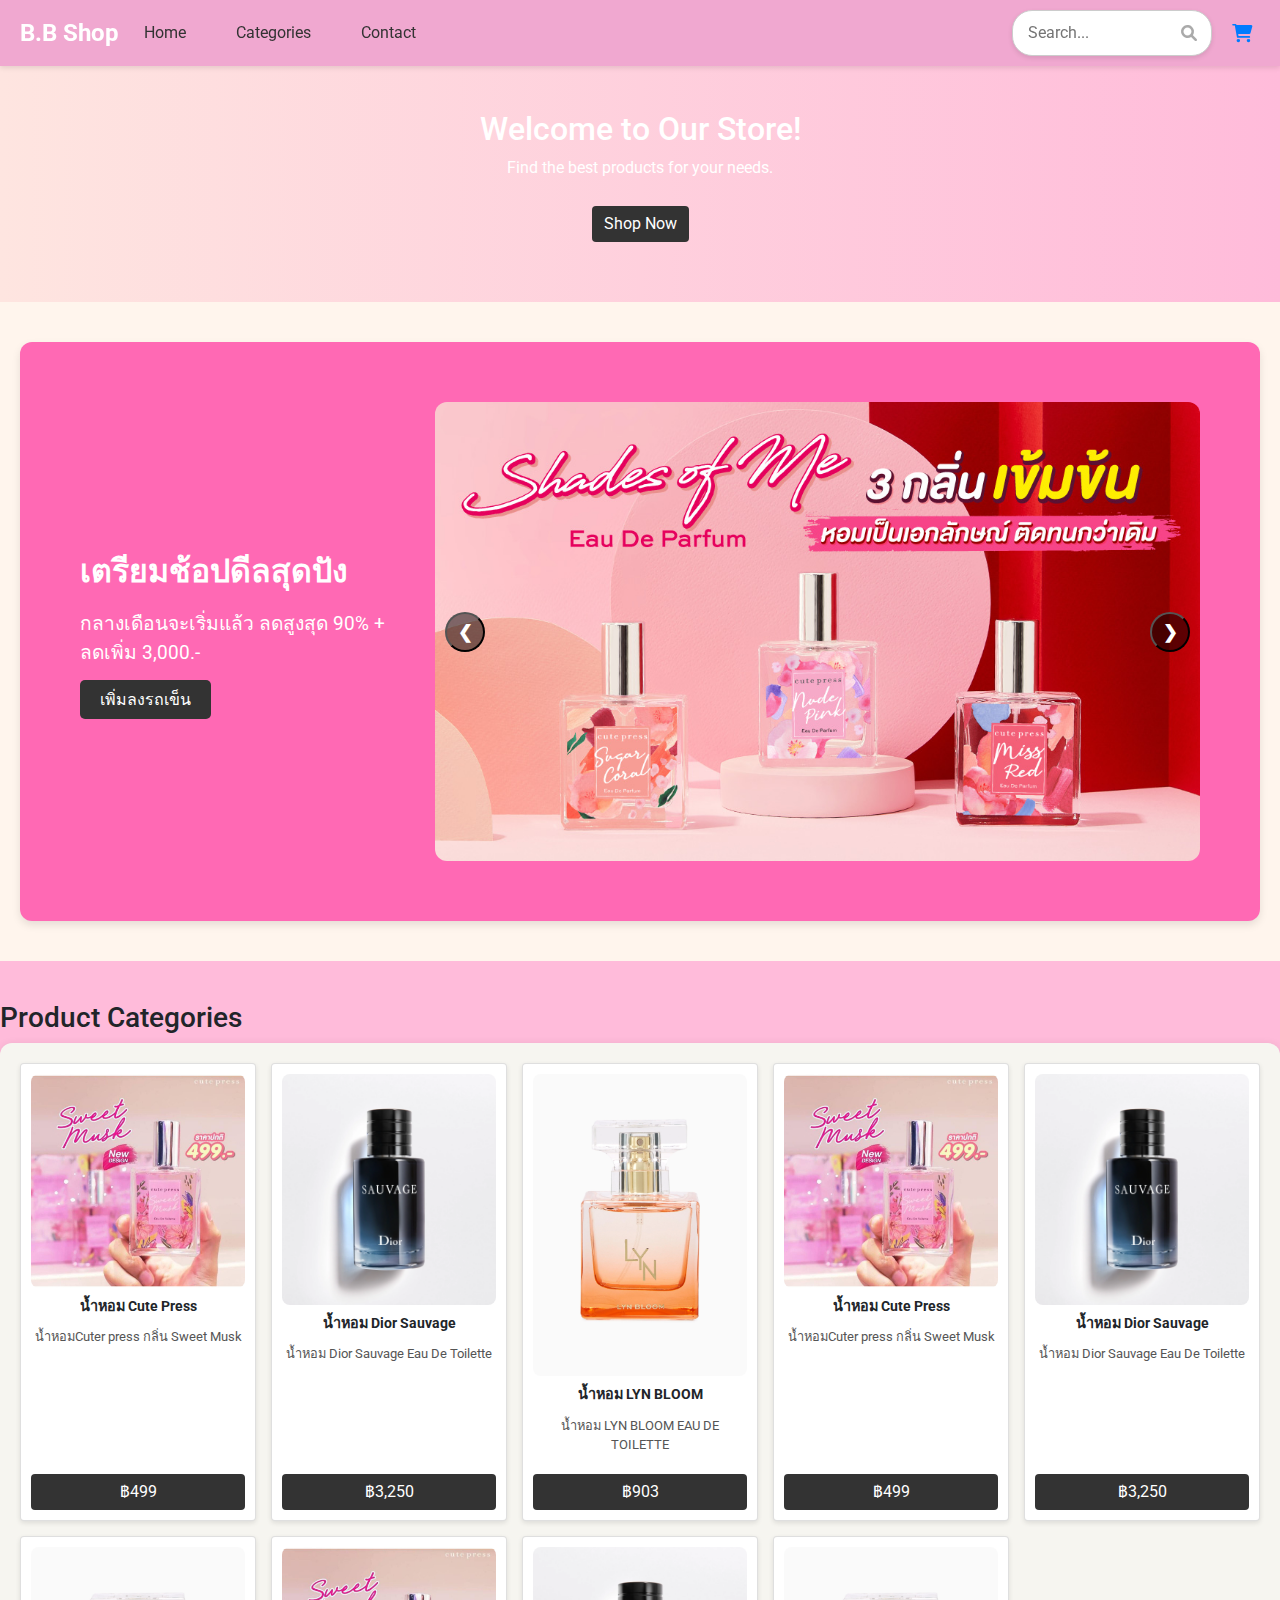
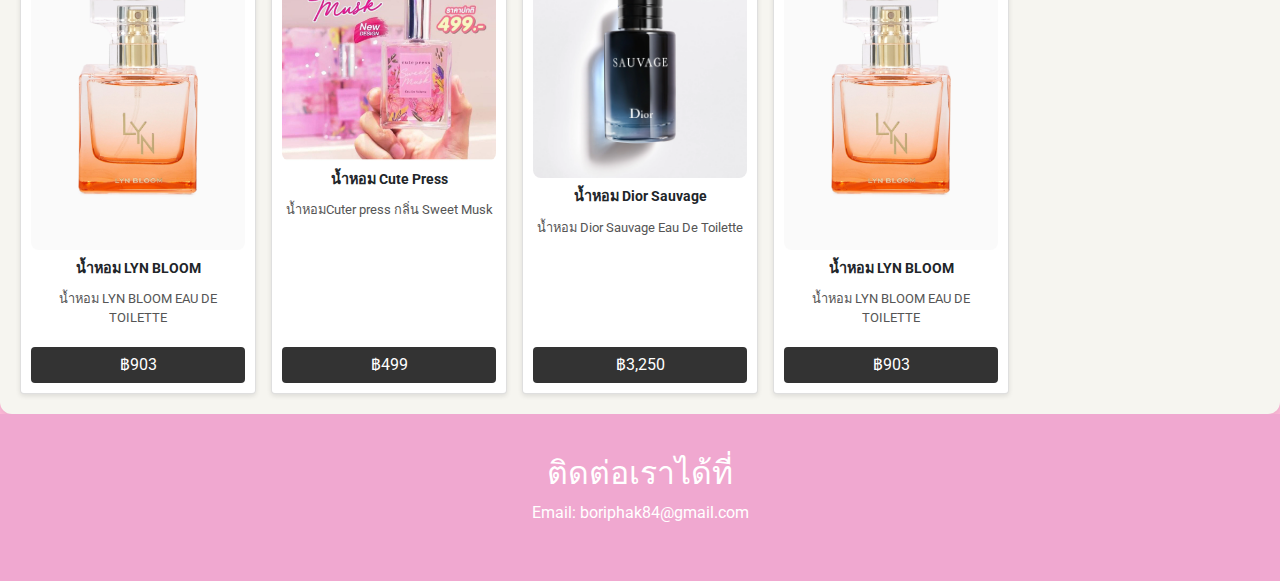
==== public/index.html @ 34dbd9e8 "New" ====
<!DOCTYPE html>
<html lang="th">
<head>
    <meta charset="UTF-8">
    <meta name="viewport" content="width=device-width, initial-scale=1.0">
    <title>B.B Shop</title>
    <!-- เชื่อมต่อกับ CSS -->
    <link rel="stylesheet" href="assets/css/style.css">
    <!-- Bootstrap CSS -->
    <link href="https://stackpath.bootstrapcdn.com/bootstrap/4.5.2/css/bootstrap.min.css" rel="stylesheet">
    <link rel="stylesheet" href="https://cdnjs.cloudflare.com/ajax/libs/font-awesome/6.0.0-beta3/css/all.min.css">
    <link href="https://fonts.googleapis.com/css2?family=Roboto:wght@400;500;700&display=swap" rel="stylesheet">
    <link rel="icon" href="path/to/favicon.ico" type="image/x-icon">
</head>
<body>
    <!-- Navbar -->
    <nav class="navbar">
        <div class="logo">B.B Shop</div>
        <ul class="menu">
            <li><a href="#home">Home</a></li>
            <li><a href="#categories">Categories</a></li>
            <li><a href="#contact">Contact</a></li>
        </ul>
        <div class="search-container">
            <input type="text" placeholder="Search..." class="search-input">
            <i class="fas fa-search search-icon"></i>
        </div>
        <div class="icons">
            <div class="cart-icon">
                <a href="#cart"><i class="fas fa-shopping-cart"></i></a>
            </div>
            <div class="dropdown-icon">
                <span></span>
                <span></span>
                <span></span>
            </div>
        </div>
    </nav>

    <!-- Hero Section -->
    <section class="hero">
        <h2>Welcome to Our Store!</h2>
        <p>Find the best products for your needs.</p>
        <button class="btn btn-primary" onclick="scrollToSection('categories')">Shop Now</button>
    </section>

    <!-- Banner Section -->
    <section id="banner" class="banner-section">
        <div class="banner">
            <div class="banner-content">
                <h1>เตรียมช้อปดีลสุดปัง</h1>
                <p>กลางเดือนจะเริ่มแล้ว ลดสูงสุด 90% + ลดเพิ่ม 3,000.-</p>
                <a href="#" class="btn-primary">เพิ่มลงรถเข็น</a>
            </div>
            <div class="banner-slider">
                <div class="slide">
                    <img src="images/banner1.jpg" alt="Product Image 1">
                </div>
                <div class="slide">
                    <img src="images/banner2.jpg" alt="Product Image 2">
                </div>
                <button class="prev" onclick="changeSlide(-1)">&#10094;</button>
                <button class="next" onclick="changeSlide(1)">&#10095;</button>
            </div>
        </div>
    </section>

    <!-- Categories Section -->
    <section id="categories">
        <h3>Product Categories</h3>
        <div class="product-container">
            <div class="card">
                <img src="images/pro1.jfif" alt="น้ำหอมCuter press กลิ่น Sweet Musk">
                <h5 class="card-title">น้ำหอม Cute Press</h5>
                <p class="card-text">น้ำหอมCuter press กลิ่น Sweet Musk</p>
                <a  class="btn btn-primary">฿499</a>
            </div>
            <div class="card">
                <img src="images/pro2.webp" alt="น้ำหอม Dior Sauvage">
                <h5 class="card-title">น้ำหอม Dior Sauvage</h5>
                <p class="card-text">น้ำหอม Dior Sauvage Eau De Toilette</p>
                <a onclick="addToCart('Product 1')" class="btn btn-primary">฿3,250</a>
            </div><div class="card">
                <img src="images/pro3.webp" alt="Product Image">
                <h5 class="card-title">น้ำหอม LYN BLOOM</h5>
                <p class="card-text">น้ำหอม LYN BLOOM EAU DE TOILETTE</p>
                <a class="btn btn-primary">฿903</a>
            </div>
            <div class="card">
                <img src="images/pro1.jfif" alt="น้ำหอมCuter press กลิ่น Sweet Musk">
                <h5 class="card-title">น้ำหอม Cute Press</h5>
                <p class="card-text">น้ำหอมCuter press กลิ่น Sweet Musk</p>
                <a  class="btn btn-primary">฿499</a>
            </div>
            <div class="card">
                <img src="images/pro2.webp" alt="น้ำหอม Dior Sauvage">
                <h5 class="card-title">น้ำหอม Dior Sauvage</h5>
                <p class="card-text">น้ำหอม Dior Sauvage Eau De Toilette</p>
                <a onclick="addToCart('Product 1')" class="btn btn-primary">฿3,250</a>
            </div><div class="card">
                <img src="images/pro3.webp" alt="Product Image">
                <h5 class="card-title">น้ำหอม LYN BLOOM</h5>
                <p class="card-text">น้ำหอม LYN BLOOM EAU DE TOILETTE</p>
                <a class="btn btn-primary">฿903</a>
            </div>
            <div class="card">
                <img src="images/pro1.jfif" alt="น้ำหอมCuter press กลิ่น Sweet Musk">
                <h5 class="card-title">น้ำหอม Cute Press</h5>
                <p class="card-text">น้ำหอมCuter press กลิ่น Sweet Musk</p>
                <a  class="btn btn-primary">฿499</a>
            </div>
            <div class="card">
                <img src="images/pro2.webp" alt="น้ำหอม Dior Sauvage">
                <h5 class="card-title">น้ำหอม Dior Sauvage</h5>
                <p class="card-text">น้ำหอม Dior Sauvage Eau De Toilette</p>
                <a onclick="addToCart('Product 1')" class="btn btn-primary">฿3,250</a>
            </div><div class="card">
                <img src="images/pro3.webp" alt="Product Image">
                <h5 class="card-title">น้ำหอม LYN BLOOM</h5>
                <p class="card-text">น้ำหอม LYN BLOOM EAU DE TOILETTE</p>
                <a class="btn btn-primary">฿903</a>
            </div>
            
            <!-- เพิ่มการ์ดสินค้าเพิ่มเติมตามต้องการ -->
        </div>
    </section>

    <!-- Contact Section -->
    <section id="contact" class="contact">
        <h2>ติดต่อเราได้ที่</h2>
        <p>Email: boriphak84@gmail.com</p>
    </section>

    <!-- เชื่อมต่อกับ JavaScript -->
    <script src="assets/javascript/script.js"></script>
    <!-- Bootstrap JavaScript -->
    <script src="https://code.jquery.com/jquery-3.5.1.slim.min.js"></script>
    <script src="https://cdn.jsdelivr.net/npm/@popperjs/core@2.6.0/dist/umd/popper.min.js"></script>
    <script src="https://stackpath.bootstrapcdn.com/bootstrap/4.5.2/js/bootstrap.min.js"></script>
</body>
</html>
---- public/assets/css/style.css ----
/* Reset ค่าพื้นฐาน */
* {
    margin: 0;
    padding: 0;
    box-sizing: border-box;
}

/* ออกแบบพื้นฐาน */
body {
    font-family: 'Roboto', sans-serif;
    color: #333;
    line-height: 1.6;
    padding-top: 50px;
    background-color: #FFBBDA !important;
}


/* Navbar */
.navbar {
    display: flex !important;
    justify-content: space-between !important;
    align-items: center !important;
    padding: 10px 20px !important;
    background-color: #F0A8D0 !important;
    position: fixed !important;
    top: 0 !important;
    width: 100% !important;
    z-index: 9999 !important;
    box-shadow: 0 2px 5px rgba(0, 0, 0, 0.1) !important;
}

.logo {
    flex-shrink: 0 !important;
    color: #FFFFFF !important;
    font-size: 1.5rem !important;
    font-weight: bold !important;
}

.menu {
    display: flex !important;
    list-style: none !important;
    margin: 0 !important;
    padding: 0 !important;
}

.menu li {
    margin: 0 10px !important;
}

.menu a {
    color: #333 !important;
    text-decoration: none !important;
    padding: 10px 15px !important;
    transition: color 0.3s ease !important;
}

.menu a:hover {
    background-color: #FEE5E0 !important;
    color: #464543 !important;
    border-radius: 25px;
}

.search-container {
    display: flex !important;
    align-items: center !important;
    position: relative !important;
    margin-right: 10px !important;
    flex-grow: 1 !important;
    justify-content: flex-end !important;
}

.search-input {
    padding: 10px 15px !important;
    border: 1px solid #ccc !important;
    border-radius: 20px !important;
    outline: none !important;
    transition: border-color 0.3s ease, box-shadow 0.3s ease !important;
    padding-right: 40px !important;
    width: 100% !important;
    max-width: 200px !important;
    box-shadow: 0 2px 5px rgba(0, 0, 0, 0.1) !important;
}

.search-icon {
    position: absolute !important;
    right: 15px !important;
    color: #aaa !important;
    pointer-events: none !important;
}

.icons {
    display: flex !important;
    align-items: center !important;
    margin-left: 10px !important;
}

.cart-icon {
    position: relative;
    cursor: pointer;
    transition: transform 0.3s ease;
    font-size: 18px;
    margin-right: 8px;
}

.cart-icon:hover {
    transform: scale(1.1);
}

.cart-icon::after {
    position: absolute;
    top: -5px;
    right: -10px;
    background-color: #ff0000;
    color: white;
    border-radius: 50%;
    padding: 2px 6px;
    font-size: 12px;
    font-weight: bold;
}

.dropdown-icon {
    display: none;
    cursor: pointer;
    width: 20px;
    height: 15px;
    position: relative;
    transition: transform 0.3s ease;
}

.dropdown-icon span {
    display: block;
    position: absolute;
    height: 2px;
    width: 100%;
    background-color: #333;
    border-radius: 2px;
    transition: all 0.3s ease;
}

.dropdown-icon span:nth-child(1) {
    top: 0;
}

.dropdown-icon span:nth-child(2) {
    top: 6px;
}

.dropdown-icon span:nth-child(3) {
    top: 12px;
}

.dropdown-icon.open span:nth-child(1) {
    transform: rotate(45deg);
    top: 6px;
}

.dropdown-icon.open span:nth-child(2) {
    opacity: 0;
}

.dropdown-icon.open span:nth-child(3) {
    transform: rotate(-45deg);
    top: 6px;
}

@media (max-width: 768px) {
    .navbar {
        flex-direction: row !important;
        justify-content: space-between !important;
        align-items: center !important;
        padding: 10px 20px !important;
    }

    .logo {
        flex-shrink: 0 !important;
        margin-right: 10px !important;
    }

    .search-container {
        flex-grow: 1 !important;
        margin-right: 10px !important;
        display: flex !important;
        align-items: center !important;
    }

    .search-input {
        width: 100% !important;
        max-width: 150px !important;
        padding: 5px 10px !important;
    }

    .icons {
        display: flex !important;
        align-items: center !important;
        margin-left: 10px !important;
    }

    .menu {
        display: flex !important;
        flex-direction: column !important;
        position: absolute !important;
        top: 50px !important;
        right: 20px !important;
        background-color: #ffe4e1 !important;
        padding: 10px !important;
        border-radius: 8px !important;
        box-shadow: 0 4px 8px rgba(0, 0, 0, 0.1) !important;
        opacity: 0;
        transform: translateY(-20px);
        transition: opacity 0.3s ease, transform 0.3s ease;
        pointer-events: none;
    }

    .menu.open {
        opacity: 1;
        transform: translateY(0);
        pointer-events: auto;
    }

    .dropdown-icon {
        display: inline-block !important;
    }

    .menu a {
        color: #333;
        text-decoration: none;
        padding: 10px 15px;
        display: block;
        transition: background-color 0.3s ease, color 0.3s ease, transform 0.3s ease;
        border-radius: 5px;
    }

    .menu a:hover {
        background-color: #f8c8dc;
        color: #fff;
        transform: translateX(5px);
    }

    .dropdown-icon {
        display: inline-block;
        cursor: pointer;
        transition: transform 0.3s ease;
    }

    .dropdown-icon.open {
        transform: rotate(45deg);
    }

    .menu a:hover {
        background-color: #f0a8d0;
        color: #fff;
    }
}

/* Hero Section */
.hero {
    padding: 60px 20px;
    text-align: center;
    background: linear-gradient(to right, #FEE5E0, #FFBBDA);
    color: white;
}

/* Banner Section */
.banner-section {
    display: flex;
    flex-wrap: wrap;
    align-items: center;
    justify-content: space-between;
    padding: 40px 20px;
    background-color: #FFF5ED !important;
    margin-bottom: 40px;
}

.slideshow-container {
    position: relative;
    max-width: 100%;
    margin: auto;
}

.mySlides {
    display: none;
}

.mySlides.active {
    display: block;
}

.prev, .next {
    cursor: pointer;
    position: absolute;
    top: 50%;
    width: auto;
    margin-top: -22px;
    padding: 16px;
    color: white;
    font-weight: bold;
    font-size: 18px;
    transition: 0.6s ease;
    border-radius: 0 3px 3px 0;
    user-select: none;
}

.next {
    right: 0;
    border-radius: 3px 0 0 3px;
}

.prev:hover, .next:hover {
    background-color: rgba(0,0,0,0.8);
}

/* Product Section */
.product-container {
    display: grid;
    grid-template-columns: repeat(5, 1fr);
    gap: 15px;
    padding: 20px;
    background-color: #F6F5F0;
    border-radius: 12px;
    box-shadow: 0 2px 10px rgba(0, 0, 0, 0.1);
}

.card {
    background-color: white;
    border-radius: 12px;
    box-shadow: 0 2px 5px rgba(0, 0, 0, 0.1);
    padding: 10px;
    text-align: center;
    transition: transform 0.3s ease, box-shadow 0.3s ease;
    display: flex;
    flex-direction: column;
    justify-content: space-between;
    height: 100%;
}

.card img {
    max-width: 100%;
    border-radius: 8px;
    margin-bottom: 10px;
}

.card-title {
    font-size: 0.9rem;
    font-weight: bold;
    margin-bottom: 5px;
    font-family: 'Roboto', sans-serif;
}

.card-text {
    font-size: 0.8rem;
    color: #555;
    margin-bottom: 10px;
    flex-grow: 1;
    font-family: 'Roboto', sans-serif;
    font-weight: 400;
}

.btn-primary {
    background-color: #333 !important;
    border: none !important;
    color: white;
    padding: 5px 10px;
    text-decoration: none;
    border-radius: 5px;
    transition: background-color 0.3s ease, transform 0.3s ease;
    margin-top: 10px;
    font-family: 'Roboto', sans-serif;
}

.btn-primary:hover {
    background-color: #0056b3;
    transform: scale(1.05);
}

.contact {
    padding: 40px 20px;
    text-align: center;
    background-color: #F0A8D0;
    color: white;
}

.banner {
    display: flex;
    flex-direction: column;
    align-items: center;
    justify-content: center;
    background-color: #ff69b4;
    padding: 40px;
    border-radius: 12px;
    box-shadow: 0 4px 8px rgba(0, 0, 0, 0.1);
    color: white;
    text-align: center;
}

.banner-content {
    max-width: 100%;
    margin-bottom: 20px;
}

.banner-content h1 {
    font-size: 2rem;
    margin-bottom: 20px;
    font-family: 'Roboto', sans-serif;
    font-weight: 700;
}

.banner-content p {
    font-size: 1.2rem;
    margin-bottom: 20px;
    font-family: 'Roboto', sans-serif;
    font-weight: 400;
}

.banner-content .btn-primary {
    background-color: #00008b;
    border: none;
    color: white;
    padding: 10px 20px;
    text-decoration: none;
    border-radius: 5px;
    transition: background-color 0.3s ease, transform 0.3s ease;
}

.banner-content .btn-primary:hover {
    background-color: #00006b;
    transform: scale(1.05);
}

.banner-image {
    max-width: 100%;
    margin-top: 20px;
    display: flex;
    justify-content: flex-end;
}

.banner-image img {
    width: 100%;
    border-radius: 12px;
}

@media (min-width: 768px) {
    .banner {
        flex-direction: row;
        text-align: left;
        padding: 60px;
    }

    .banner-content {
        max-width: 50%;
        margin-bottom: 0;
        margin-right: 40px;
    }

    .banner-image {
        max-width: 40%;
        margin-top: 0;
    }
}

@media (max-width: 1024px) {
    .product-container {
        grid-template-columns: repeat(4, 1fr);
    }
}

@media (max-width: 768px) {
    .product-container {
        grid-template-columns: repeat(2, 1fr);
    }
}

@media (max-width: 480px) {
    .product-container {
        grid-template-columns: repeat(2, 1fr);
    }
}

.banner-slider {
    position: relative;
    max-width: 100%;
    overflow: hidden;
}

.slide {
    display: none;
    transition: transform 0.5s ease, opacity 0.5s ease;
}

.slide img {
    width: 100%;
    height: auto;
    border-radius: 12px;
}

.prev, .next {
    cursor: pointer;
    position: absolute;
    top: 50%;
    transform: translateY(-50%);
    width: 40px;
    height: 40px;
    margin-top: 0;
    padding: 10px;
    color: white;
    font-weight: bold;
    font-size: 18px;
    transition: background-color 0.3s ease;
    border-radius: 50%;
    user-select: none;
    background-color: rgba(0, 0, 0, 0.5);
    display: flex;
    align-items: center;
    justify-content: center;
}

.next {
    right: 10px;
}

.prev {
    left: 10px;
}

.prev:hover, .next:hover {
    background-color: rgba(0, 0, 0, 0.8);
}

@media (max-width: 768px) {
    .prev, .next {
        width: 30px;
        height: 30px;
        font-size: 16px;
    }
}

@media (max-width: 768px) {
    .banner-content {
        text-align: center;
    }
}
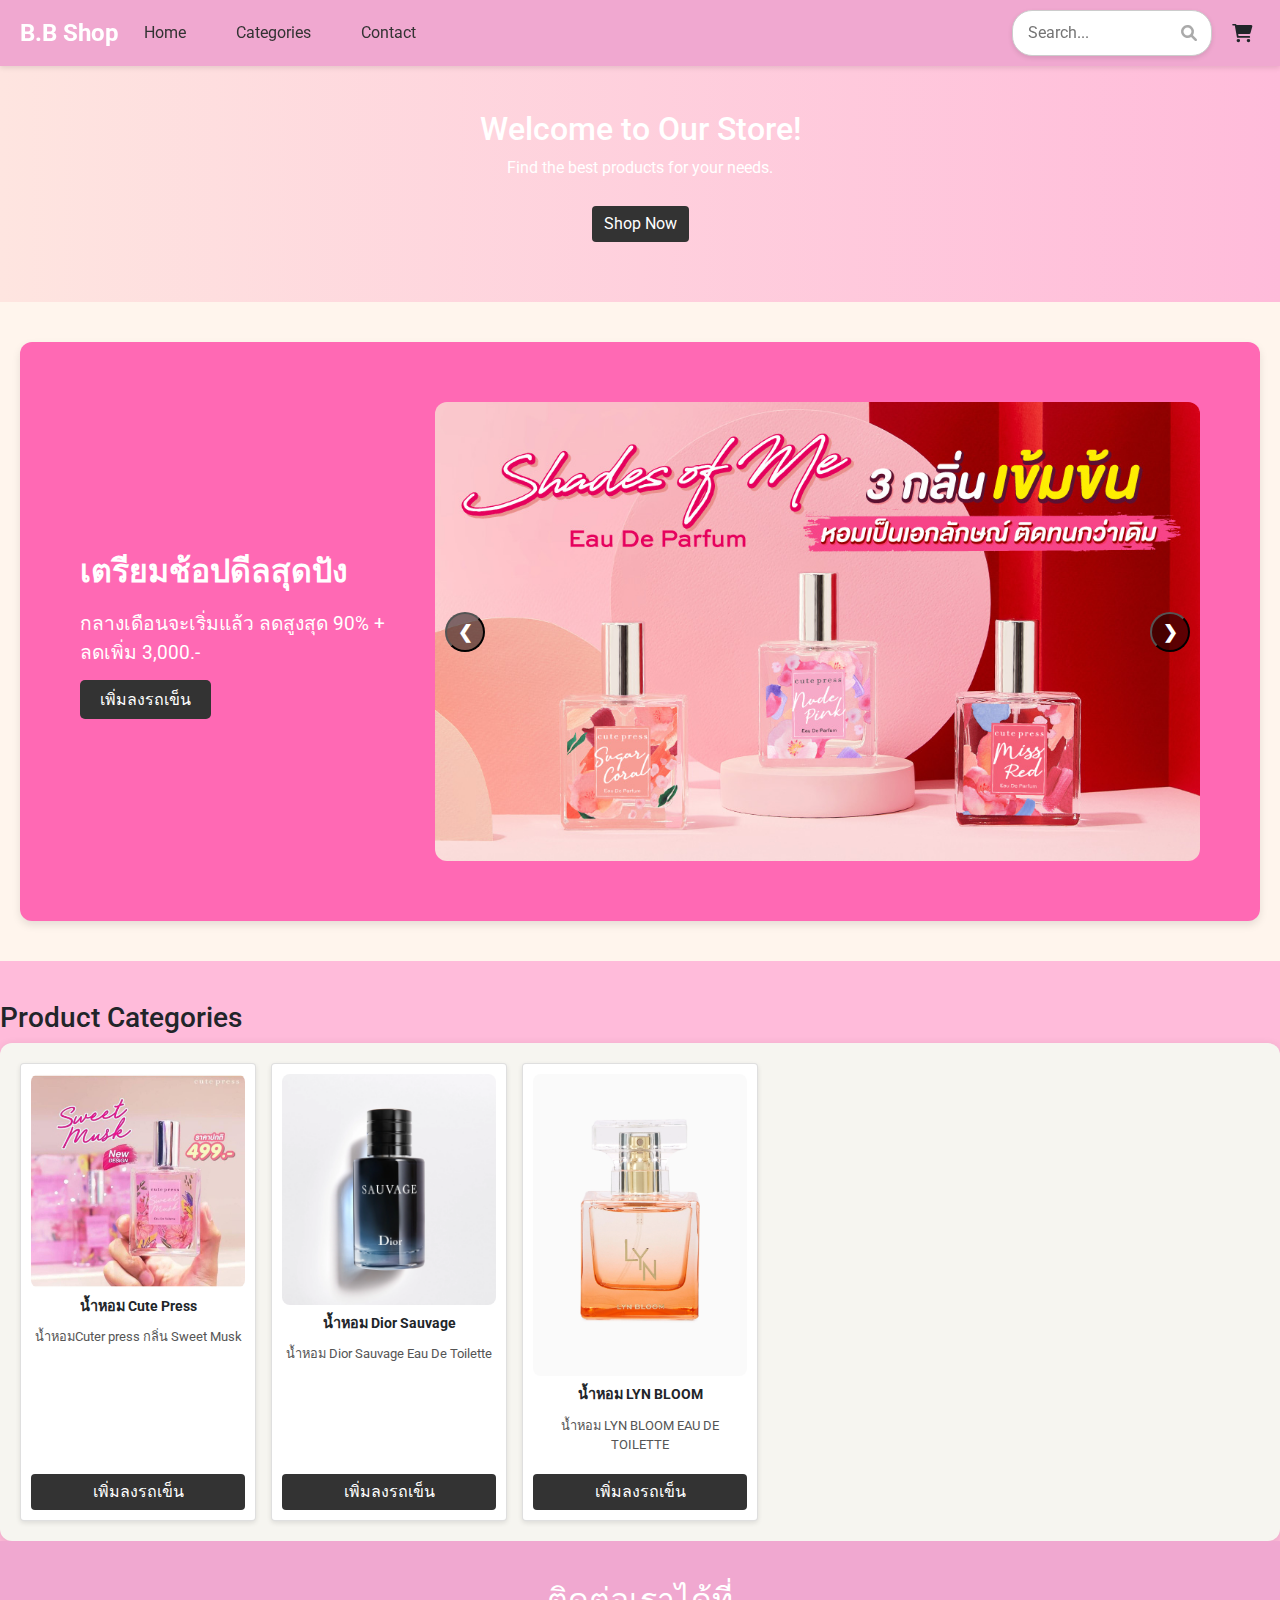
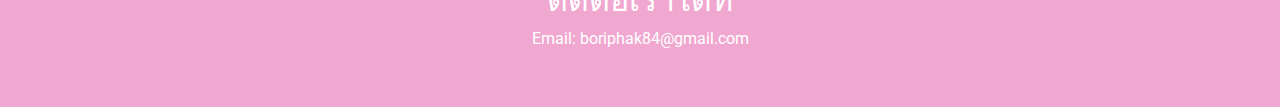
==== commit 5d9aa745: "version2" ====
--- a/public/index.html
+++ b/public/index.html
@@ -27,7 +27,18 @@
         </div>
         <div class="icons">
             <div class="cart-icon">
-                <a href="#cart"><i class="fas fa-shopping-cart"></i></a>
+                <a><i class="fas fa-shopping-cart"></i></a>
+                <span class="cart-count" style="display: none;">0</span>
+                <div class="cart-dropdown" id="cart-dropdown">
+                    <div class="cart-items" id="cart-items">
+                        <!-- สินค้าจะถูกแสดงที่นี่ -->
+                    </div>
+                    <div class="cart-total">
+                        <p>ยอดรวม: <span id="cart-total">0</span></p>
+                        <button id="checkout-btn" class="btn btn-primary checkout-button">ชำระเงิน</button>
+                        <div id="error" style="color: red; display: none;">เกิดข้อผิดพลาด กรุณาลองใหม่อีกครั้ง</div>
+                    </div>
+                </div>
             </div>
             <div class="dropdown-icon">
                 <span></span>
@@ -69,58 +80,24 @@
     <section id="categories">
         <h3>Product Categories</h3>
         <div class="product-container">
-            <div class="card">
+            <div class="card" data-product="Cute Press" data-price="499" data-image="pro1.jfif">
                 <img src="images/pro1.jfif" alt="น้ำหอมCuter press กลิ่น Sweet Musk">
                 <h5 class="card-title">น้ำหอม Cute Press</h5>
                 <p class="card-text">น้ำหอมCuter press กลิ่น Sweet Musk</p>
-                <a  class="btn btn-primary">฿499</a>
+                <a class="btn btn-primary add-to-cart">เพิ่มลงรถเข็น</a>
             </div>
-            <div class="card">
+            <div class="card" data-product="Dior Sauvage" data-price="3250" data-image="pro2.webp">
                 <img src="images/pro2.webp" alt="น้ำหอม Dior Sauvage">
                 <h5 class="card-title">น้ำหอม Dior Sauvage</h5>
                 <p class="card-text">น้ำหอม Dior Sauvage Eau De Toilette</p>
-                <a onclick="addToCart('Product 1')" class="btn btn-primary">฿3,250</a>
-            </div><div class="card">
-                <img src="images/pro3.webp" alt="Product Image">
+                <a class="btn btn-primary add-to-cart">เพิ่มลงรถเข็น</a>
+            </div>
+            <div class="card" data-product="LYN BLOOM" data-price="903" data-image="pro3.webp">
+                <img src="images/pro3.webp" alt="น้ำหอม LYN BLOOM">
                 <h5 class="card-title">น้ำหอม LYN BLOOM</h5>
                 <p class="card-text">น้ำหอม LYN BLOOM EAU DE TOILETTE</p>
-                <a class="btn btn-primary">฿903</a>
+                <a class="btn btn-primary add-to-cart">เพิ่มลงรถเข็น</a>
             </div>
-            <div class="card">
-                <img src="images/pro1.jfif" alt="น้ำหอมCuter press กลิ่น Sweet Musk">
-                <h5 class="card-title">น้ำหอม Cute Press</h5>
-                <p class="card-text">น้ำหอมCuter press กลิ่น Sweet Musk</p>
-                <a  class="btn btn-primary">฿499</a>
-            </div>
-            <div class="card">
-                <img src="images/pro2.webp" alt="น้ำหอม Dior Sauvage">
-                <h5 class="card-title">น้ำหอม Dior Sauvage</h5>
-                <p class="card-text">น้ำหอม Dior Sauvage Eau De Toilette</p>
-                <a onclick="addToCart('Product 1')" class="btn btn-primary">฿3,250</a>
-            </div><div class="card">
-                <img src="images/pro3.webp" alt="Product Image">
-                <h5 class="card-title">น้ำหอม LYN BLOOM</h5>
-                <p class="card-text">น้ำหอม LYN BLOOM EAU DE TOILETTE</p>
-                <a class="btn btn-primary">฿903</a>
-            </div>
-            <div class="card">
-                <img src="images/pro1.jfif" alt="น้ำหอมCuter press กลิ่น Sweet Musk">
-                <h5 class="card-title">น้ำหอม Cute Press</h5>
-                <p class="card-text">น้ำหอมCuter press กลิ่น Sweet Musk</p>
-                <a  class="btn btn-primary">฿499</a>
-            </div>
-            <div class="card">
-                <img src="images/pro2.webp" alt="น้ำหอม Dior Sauvage">
-                <h5 class="card-title">น้ำหอม Dior Sauvage</h5>
-                <p class="card-text">น้ำหอม Dior Sauvage Eau De Toilette</p>
-                <a onclick="addToCart('Product 1')" class="btn btn-primary">฿3,250</a>
-            </div><div class="card">
-                <img src="images/pro3.webp" alt="Product Image">
-                <h5 class="card-title">น้ำหอม LYN BLOOM</h5>
-                <p class="card-text">น้ำหอม LYN BLOOM EAU DE TOILETTE</p>
-                <a class="btn btn-primary">฿903</a>
-            </div>
-            
             <!-- เพิ่มการ์ดสินค้าเพิ่มเติมตามต้องการ -->
         </div>
     </section>
@@ -132,6 +109,7 @@
     </section>
 
     <!-- เชื่อมต่อกับ JavaScript -->
+    <script src="assets/javascript/payment.js"></script>
     <script src="assets/javascript/script.js"></script>
     <!-- Bootstrap JavaScript -->
     <script src="https://code.jquery.com/jquery-3.5.1.slim.min.js"></script>
--- a/public/assets/css/style.css
+++ b/public/assets/css/style.css
@@ -520,7 +520,7 @@
 .prev {
     left: 10px;
 }
-
+a
 .prev:hover, .next:hover {
     background-color: rgba(0, 0, 0, 0.8);
 }
@@ -539,3 +539,225 @@
     }
 }
 
+.cart-dropdown {
+    display: none;
+    position: absolute;
+    right: 0;
+    top: 100%;
+    background-color: #fff;
+    border: 1px solid #ddd;
+    border-radius: 8px;
+    box-shadow: 0 4px 8px rgba(0, 0, 0, 0.1);
+    width: 300px;
+    max-height: 400px;
+    overflow-y: auto;
+    transition: all 0.3s ease;
+    z-index: 1000;
+    font-size: 0.9rem;
+}
+
+.cart-dropdown.show {
+    display: block;
+    animation: fadeIn 0.3s ease;
+}
+
+.cart-item {
+    padding: 6px;
+    border-bottom: 1px solid #eee;
+    display: flex;
+    justify-content: space-between;
+    align-items: center;
+    font-size: 0.9rem;
+    flex-wrap: wrap;
+}
+
+.quantity-controls {
+    display: flex;
+    align-items: center;
+    gap: 3px;
+}
+
+.quantity-controls .quantity {
+    min-width: 20px;
+    text-align: center;
+    font-size: 0.8rem;
+}
+
+.btn-secondary, .btn-danger {
+    padding: 2px 4px;
+    font-size: 0.8rem;
+    border-radius: 2px;
+    margin: 0 2px;
+    flex-shrink: 0;
+}
+
+.cart-total {
+    padding: 6px;
+    font-weight: bold;
+    text-align: right;
+    font-size: 0.9rem;
+}
+
+@media (max-width: 768px) {
+    .cart-dropdown {
+        width: 220px;
+    }
+    .btn-secondary, .btn-danger {
+        padding: 1px 3px;
+        font-size: 0.7rem;
+    }
+}
+
+@media (max-width: 480px) {
+    .btn-secondary, .btn-danger {
+        padding: 0px 2px;
+        font-size: 0.6rem;
+    }
+}
+
+.add-to-cart-notification {
+    position: fixed;
+    bottom: 20px;
+    right: 20px;
+    background-color: #4caf50;
+    color: white;
+    padding: 10px 20px;
+    border-radius: 5px;
+    box-shadow: 0 2px 5px rgba(0, 0, 0, 0.2);
+    opacity: 1;
+    transition: opacity 0.5s ease;
+    z-index: 10000;
+}
+
+.add-to-cart-notification.fade-out {
+    opacity: 0;
+}
+
+.animate-bounce {
+    animation: bounce 0.5s;
+}
+
+@keyframes bounce {
+    0%, 100% {
+        transform: translateY(0);
+    }
+    50% {
+        transform: translateY(-10px);
+    }
+}
+
+.popup {
+    position: fixed;
+    top: 0;
+    left: 0;
+    width: 100%;
+    height: 100%;
+    background-color: rgba(0, 0, 0, 0.5);
+    display: flex;
+    justify-content: center;
+    align-items: center;
+    z-index: 10001;
+}
+
+.popup-content {
+    background-color: white;
+    padding: 20px;
+    border-radius: 10px;
+    box-shadow: 0 4px 8px rgba(0, 0, 0, 0.2);
+    text-align: center;
+    width: 300px;
+}
+
+.popup-content p {
+    margin-bottom: 20px;
+    font-size: 1.1rem;
+}
+
+.popup-content button {
+    background-color: #333;
+    color: white;
+    border: none;
+    padding: 10px 20px;
+    margin: 5px;
+    cursor: pointer;
+    border-radius: 5px;
+    transition: background-color 0.3s ease;
+}
+
+.popup-content button:hover {
+    background-color: #555;
+}
+
+#cancel-payment {
+    float: left;
+    background-color: #ff4d4d !important;
+}
+
+#cancel-payment:hover {
+    background-color: #e60000 !important;
+}
+
+#confirm-payment {
+    float: right;
+}
+
+.hidden {
+    display: none !important;
+}
+
+.cart-item-image {
+    width: 50px;
+    height: 50px;
+    object-fit: cover;
+    border-radius: 5px;
+    margin-right: 10px;
+}
+
+.quantity-button {
+    background-color: #f0a8d0;
+    border: none;
+    color: white;
+    padding: 5px 10px;
+    cursor: pointer;
+    transition: background-color 0.3s ease;
+    border-radius: 5px;
+}
+
+.quantity-button:hover {
+    background-color: #d08bb0;
+}
+
+.quantity-input {
+    width: 40px;
+    text-align: center;
+    border: 1px solid #ddd;
+    border-radius: 5px;
+    margin: 0 5px;
+}
+
+.remove-button {
+    background-color: #ff4d4d;
+    border: none;
+    color: white;
+    padding: 5px 10px;
+    cursor: pointer;
+    transition: background-color 0.3s ease;
+    border-radius: 5px;
+}
+
+.remove-button:hover {
+    background-color: #e60000;
+}
+
+.cart-count {
+    position: absolute;
+    top: -5px;
+    right: -10px;
+    background-color: red;
+    color: white;
+    border-radius: 50%;
+    padding: 2px 6px;
+    font-size: 0.8rem;
+    display: none;
+}
+
